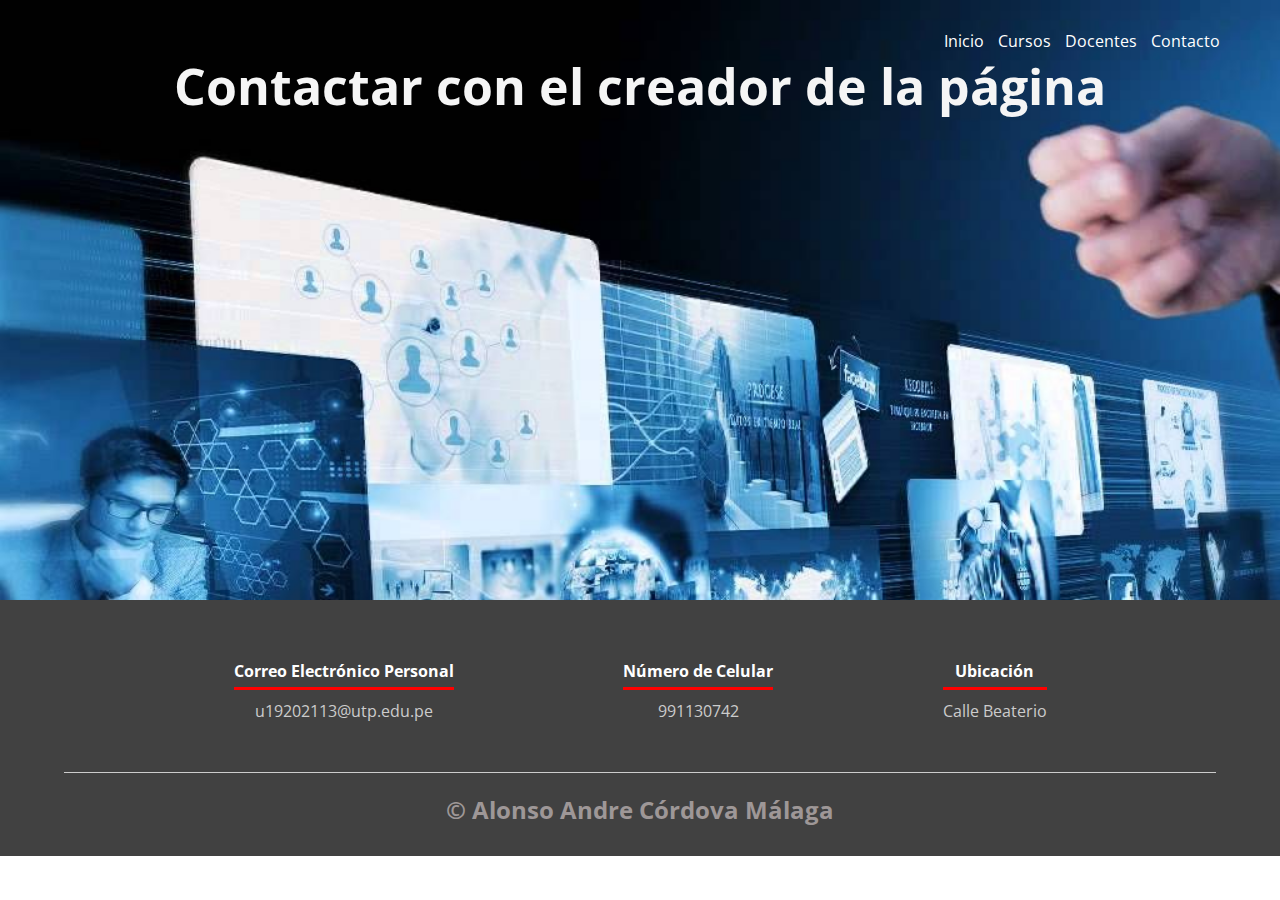
==== contacto.html @ 9675a80d "Segundo avance" ====
<!DOCTYPE html>
<html lang="es">
<head>
    <meta charset="UTF-8">
    <meta name="viewport" content="width=device-width, initial-scale=1.0">
    <title>Contacto</title>
    <link rel="shortcut icon" href="src/iconotitulo.png">
    <link rel="stylesheet" href="estilos2.css">
    <link rel="preconnect" href="https://fonts.gstatic.com">
    <link href="https://fonts.googleapis.com/css2?family=Open+Sans:wght@300;400;700;800&display=swap" rel="stylesheet">
</head>
<body>
    <header>
        <nav>
            <a href="index.html">Inicio</a>
            <a href="cursos.html">Cursos</a>
            <a href="docentes.html">Docentes</a>
            <a href="contacto.html">Contacto</a>
        </nav>
        <section class="textos-header">
                <h1>Contactar con el creador de la página</h1>
            </section>
    </header>
    <footer>
        <div class="contenedor-footer">
            <div class="content-foo">
                <h4>Correo Electrónico Personal </h4>
                <p><a href="mailto:u19202113@utp.edu.pe@">u19202113@utp.edu.pe</a></p>
            </div>
            <div class="content-foo">
                <h4>Número de Celular</h4>
                <p>991130742</p>
            </div>
            <div class="content-foo">
                <h4>Ubicación</h4>
                <p>Calle Beaterio</p>
            </div>
        </div>
        <h2 class="titulo-final">&copy; Alonso Andre Córdova Málaga</h2>
    </footer>
</body>
</html>
---- estilos2.css ----
*{
    margin:0;
    padding: 0;
    box-sizing: border-box;
}
body{
    font-family: 'open sans';
}
.contenedor{
    padding: 60px 0;
    width: 90%;
    max-width: 1000px;
    margin: auto;
    overflow: hidden;
}
.titulo{
    color: black;
    font-size: 30px;
    text-align: center;
    margin-bottom: 60px;
}
/*Header*/
header{
    width: 100%;
    height: 600px;
    background: #ebe5e9, url(../src/portada2.jpg);
    /* fallback for old browsers */
    background: -webkit-linear-gradient(to right, hsla(345, 2%, 58%, 0), hsla(0, 0%, 100%, 0)), url(../src/portada2.jpg);
    /* Chrome 10-25, Safari 5.1-6 */
    background: linear-gradient(to right, hsla(0, 1%, 47%, 0), hsla(0, 0%, 100%, 0)), url(../src/portada2.jpg);
    /* W3C, IE 10+/ Edge, Firefox 16+, Chrome 26+, Opera 12+, Safari 7+ */
    background-size: cover;
    background-attachment: fixed;
    position: relative;
}
nav{
    text-align: right;
    padding: 30px 50px 0 0;
}
nav > a{
    color: white;
    font-weight: 400;
    text-decoration: none;
    margin-right: 10px;
}
nav > a:hover{
    text-decoration: underline;
}
header .textos-header{
    display:flex;
    height: 430px;
    width: 100%;
    align-items: center;
    justify-content: start;
    flex-direction: column;
    text-align: center;
}
.textos-header h1{
    font-size: 50px;
    color: whitesmoke;
}
/*galeria*/

.portafolio{
    background: white;

}
.galeria-port{
    display: flex;
    justify-content: space-evenly;
    flex-wrap: wrap;
}

.imagen-port{
    width: 30%;
    margin-bottom: 15px;
    overflow: hidden;
    position: relative;
    cursor: pointer;
    box-shadow: 0 0 6px rgba(0,0,0,.5);
}
.imagen-port > img{
    width: 100%;
    height: 100%;
    object-fit: cover;
    display: block;
}

.hover-galeria{
    position:absolute;
    width: 100%;
    height: 100%;
    top:0;
    transform: scale(0);
    background: blue;
    transition: transform .5s;
    display: flex;
    justify-content: center;
    align-items: center;
    flex-direction: column;
}
.hover-galeria img{
    width: 60px;
}

.hover-galeria p{
    color:white;
}
.imagen-port:hover .hover-galeria{
    transform: scale(1);
}
/*galeria2*/

.portafolio2{
    background: white;

}
.galeria-port2{
    display: flex;
    justify-content: space-evenly;
    flex-wrap: wrap;
}

.imagen-port2{
    width: 95%;
    margin-bottom: 50px;
    overflow: hidden;
    position: relative;
    cursor: pointer;
    box-shadow: 0 0 6px rgba(0,0,0,.5);
}
.imagen-port2 > img{
    width: 100%;
    height: 100%;
    object-fit: cover;
    display: block;
}
/*footer*/
footer{
    background: #414141;
    padding: 60px 0 30px 0;
    margin: auto;
    overflow: hidden;
}

.contenedor-footer{
    display:flex;
    width: 90%;
    justify-content: space-evenly;
    margin:auto;
    padding-bottom: 50px;
    border-bottom: 1px solid #ccc;
}
.content-foo{
    text-align: center;
}
.content-foo h4{
    color:white;
    border-bottom: 3px solid red;
    padding-bottom: 5px;
    margin-bottom: 10px;
}
.content-foo p{
    color: #ccc;
}
.content-foo p a{
    color: #ccc;
    text-decoration: none;
}
.titulo-final{
    text-align: center;
    font-size: 24px;
    margin: 20px 0 0 0;
    color: #9e9797;
}
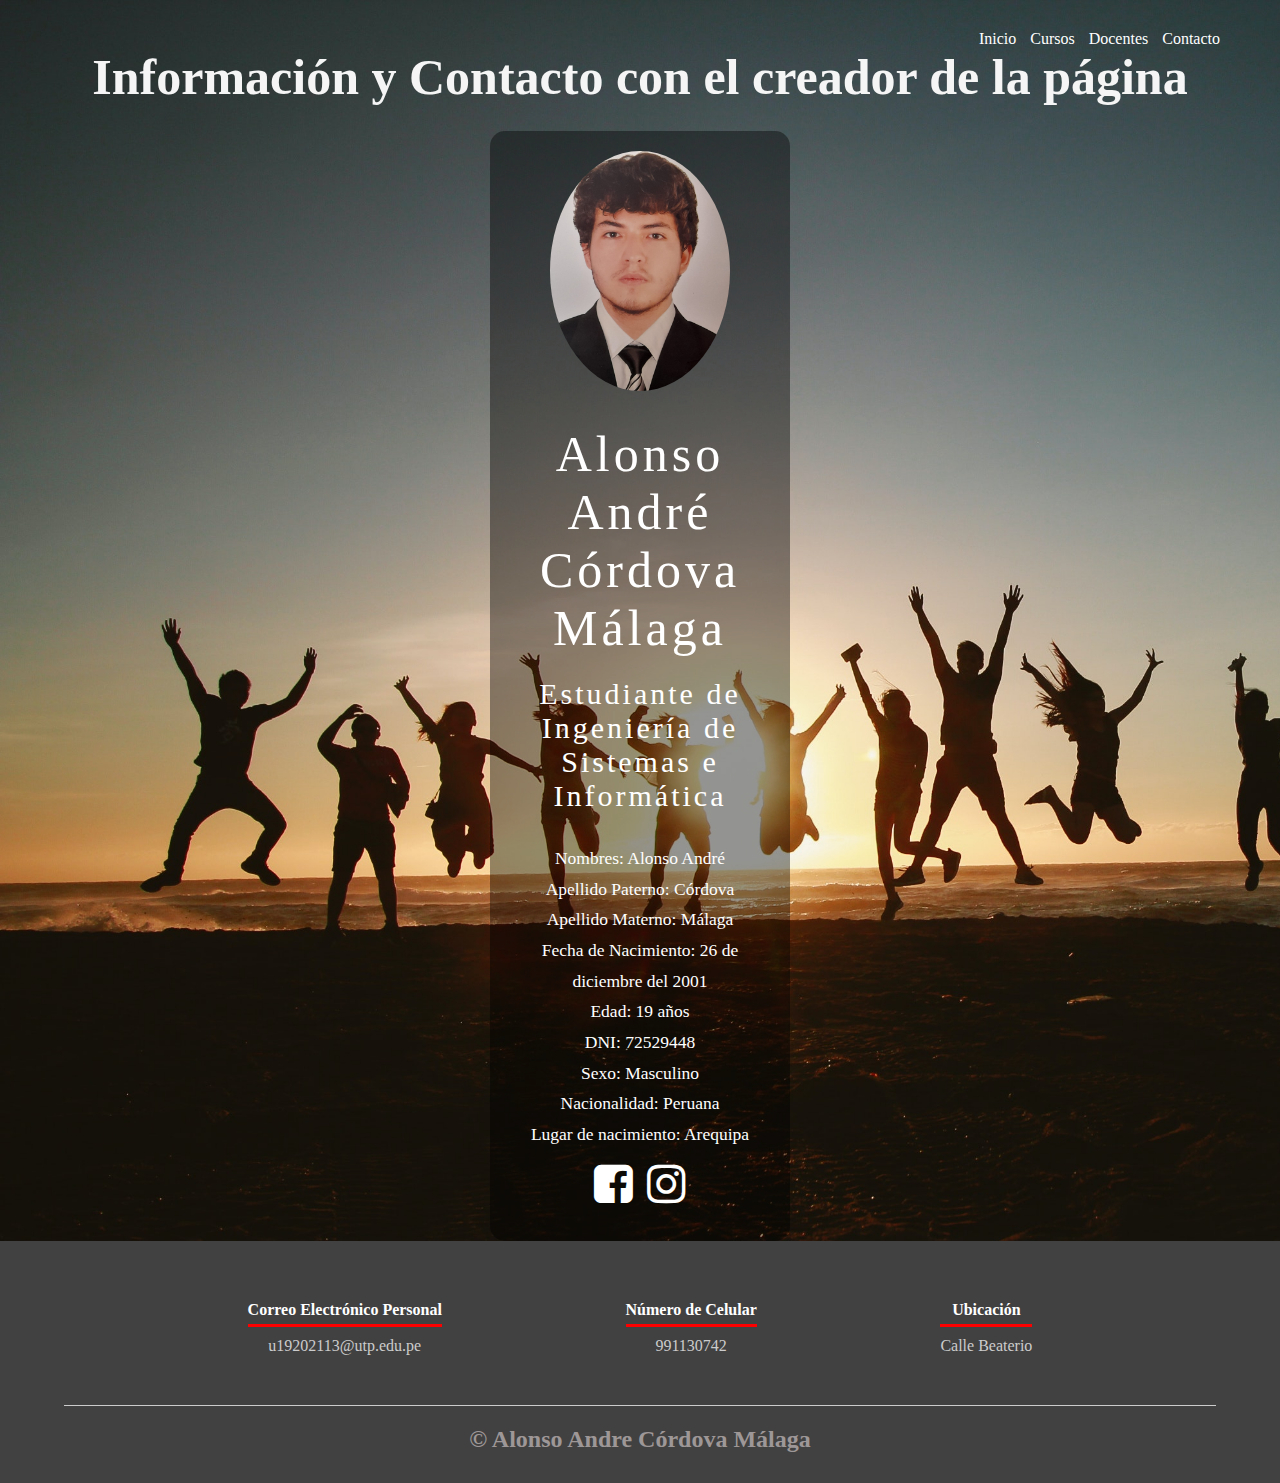
==== commit 4178eaee: "segundo avance terminado" ====
--- a/contacto.html
+++ b/contacto.html
@@ -4,10 +4,9 @@
     <meta charset="UTF-8">
     <meta name="viewport" content="width=device-width, initial-scale=1.0">
     <title>Contacto</title>
+    <link rel="stylesheet" href="https://stackpath.bootstrapcdn.com/font-awesome/4.7.0/css/font-awesome.min.css">
     <link rel="shortcut icon" href="src/iconotitulo.png">
-    <link rel="stylesheet" href="estilos2.css">
-    <link rel="preconnect" href="https://fonts.gstatic.com">
-    <link href="https://fonts.googleapis.com/css2?family=Open+Sans:wght@300;400;700;800&display=swap" rel="stylesheet">
+    <link rel="stylesheet" href="estilos4.css">
 </head>
 <body>
     <header>
@@ -18,9 +17,30 @@
             <a href="contacto.html">Contacto</a>
         </nav>
         <section class="textos-header">
-                <h1>Contactar con el creador de la página</h1>
+                <h1>Información y Contacto con el creador de la página</h1>
             </section>
     </header>
+    <section class="box">
+        <img src="src/fotoperfil.jpg" width="180" alt="" class="box-img">
+        <h1>Alonso André Córdova Málaga</h1>
+        <h2>Estudiante de Ingeniería de Sistemas e Informática</h2>
+        <ul>
+            <li>Nombres: Alonso André</li>
+            <li>Apellido Paterno: Córdova</li>
+            <li>Apellido Materno: Málaga</li>
+            <li>Fecha de Nacimiento: 26 de diciembre del 2001</li>
+            <li>Edad: 19 años</li> <br>
+            <li>DNI: 72529448</li> <br>
+            <li>Sexo: Masculino</li> <br>
+            <li>Nacionalidad: Peruana</li>
+            <li>Lugar de nacimiento: Arequipa</li>
+        </ul>
+        <ul2>
+          <li><a href="https://www.facebook.com/alonso.cordovamalaga"><i class="fa fa-facebook-square" aria-hidden="true"></i></a></li>
+          <li><a href="https://www.instagram.com/cordovamalaga/?hl=es-la"><i class="fa fa-instagram" aria-hidden="true"></i></a></li>
+        </ul2>
+    
+      </section>
     <footer>
         <div class="contenedor-footer">
             <div class="content-foo">
--- a/estilos4.css
+++ b/estilos4.css
@@ -0,0 +1,141 @@
+* {
+    padding: 0;
+    margin: 0;
+    box-sizing: border-box;
+  }
+  
+  body {
+    background: url('src/contactoperfil.jpg') no-repeat;
+    background-size: cover;
+  }
+  
+  .box {
+    width: 300px;
+    background: rgba(0, 0, 0, .4);
+    padding: 20px;
+    text-align: center;
+    margin: 0 auto;
+    margin-top: 4%;
+    color: white;
+
+    border-radius: 15px;
+  }
+  
+  .box-img {
+    border-radius: 50%;
+  }
+  
+  .box h1 {
+    font-size: 50px;
+    letter-spacing: 4px;
+    font-weight: 130;
+    margin: 30px 0 20px;
+  }
+  
+  .box h2 {
+    font-size: 30px;
+    letter-spacing: 3px;
+    font-weight: 100;
+    margin-bottom: 30px
+  }
+  .box ul {
+    font-size: 17.5px;
+    margin-top: 20px;
+    line-height: 1.75em;
+  }
+  .box ul li {
+    display: inline-block;
+  }
+  .box ul2 li {
+    display: inline-block;
+  }
+  .box ul2{
+    margin-top: 20px;
+    list-style: none;
+  }
+  .box ul2 li {
+    display: inline-block;
+  }
+  .box ul2 li a {
+    color: white;
+    font-size: 45px;
+    padding: 10px 5px;
+    transition: all .5s ease-in-out;
+    display: block;
+  }
+  .box ul2 li a:hover {
+    color:#b9b9b9;
+    transform: scale(1.3);
+  }
+  /*Header*/
+header{
+    width: 100%;
+    height: 80px;
+    background-size: cover;
+    background-attachment: fixed;
+    position: relative;
+}
+nav{
+    text-align: right;
+    padding: 30px 50px 0 0;
+}
+nav > a{
+    color: white;
+    font-weight: 400;
+    text-decoration: none;
+    margin-right: 10px;
+}
+nav > a:hover{
+    text-decoration: underline;
+}
+header .textos-header{
+    display:flex;
+    height: 430px;
+    width: 100%;
+    align-items: center;
+    justify-content: start;
+    flex-direction: column;
+    text-align: center;
+}
+.textos-header h1{
+    font-size: 50px;
+    color: whitesmoke;
+}
+/*footer*/
+footer{
+    background: #414141;
+    padding: 60px 0 30px 0;
+    margin: auto;
+    overflow: hidden;
+}
+
+.contenedor-footer{
+    display:flex;
+    width: 90%;
+    justify-content: space-evenly;
+    margin:auto;
+    padding-bottom: 50px;
+    border-bottom: 1px solid #ccc;
+}
+.content-foo{
+    text-align: center;
+}
+.content-foo h4{
+    color:white;
+    border-bottom: 3px solid red;
+    padding-bottom: 5px;
+    margin-bottom: 10px;
+}
+.content-foo p{
+    color: #ccc;
+}
+.content-foo p a{
+    color: #ccc;
+    text-decoration: none;
+}
+.titulo-final{
+    text-align: center;
+    font-size: 24px;
+    margin: 20px 0 0 0;
+    color: #9e9797;
+}